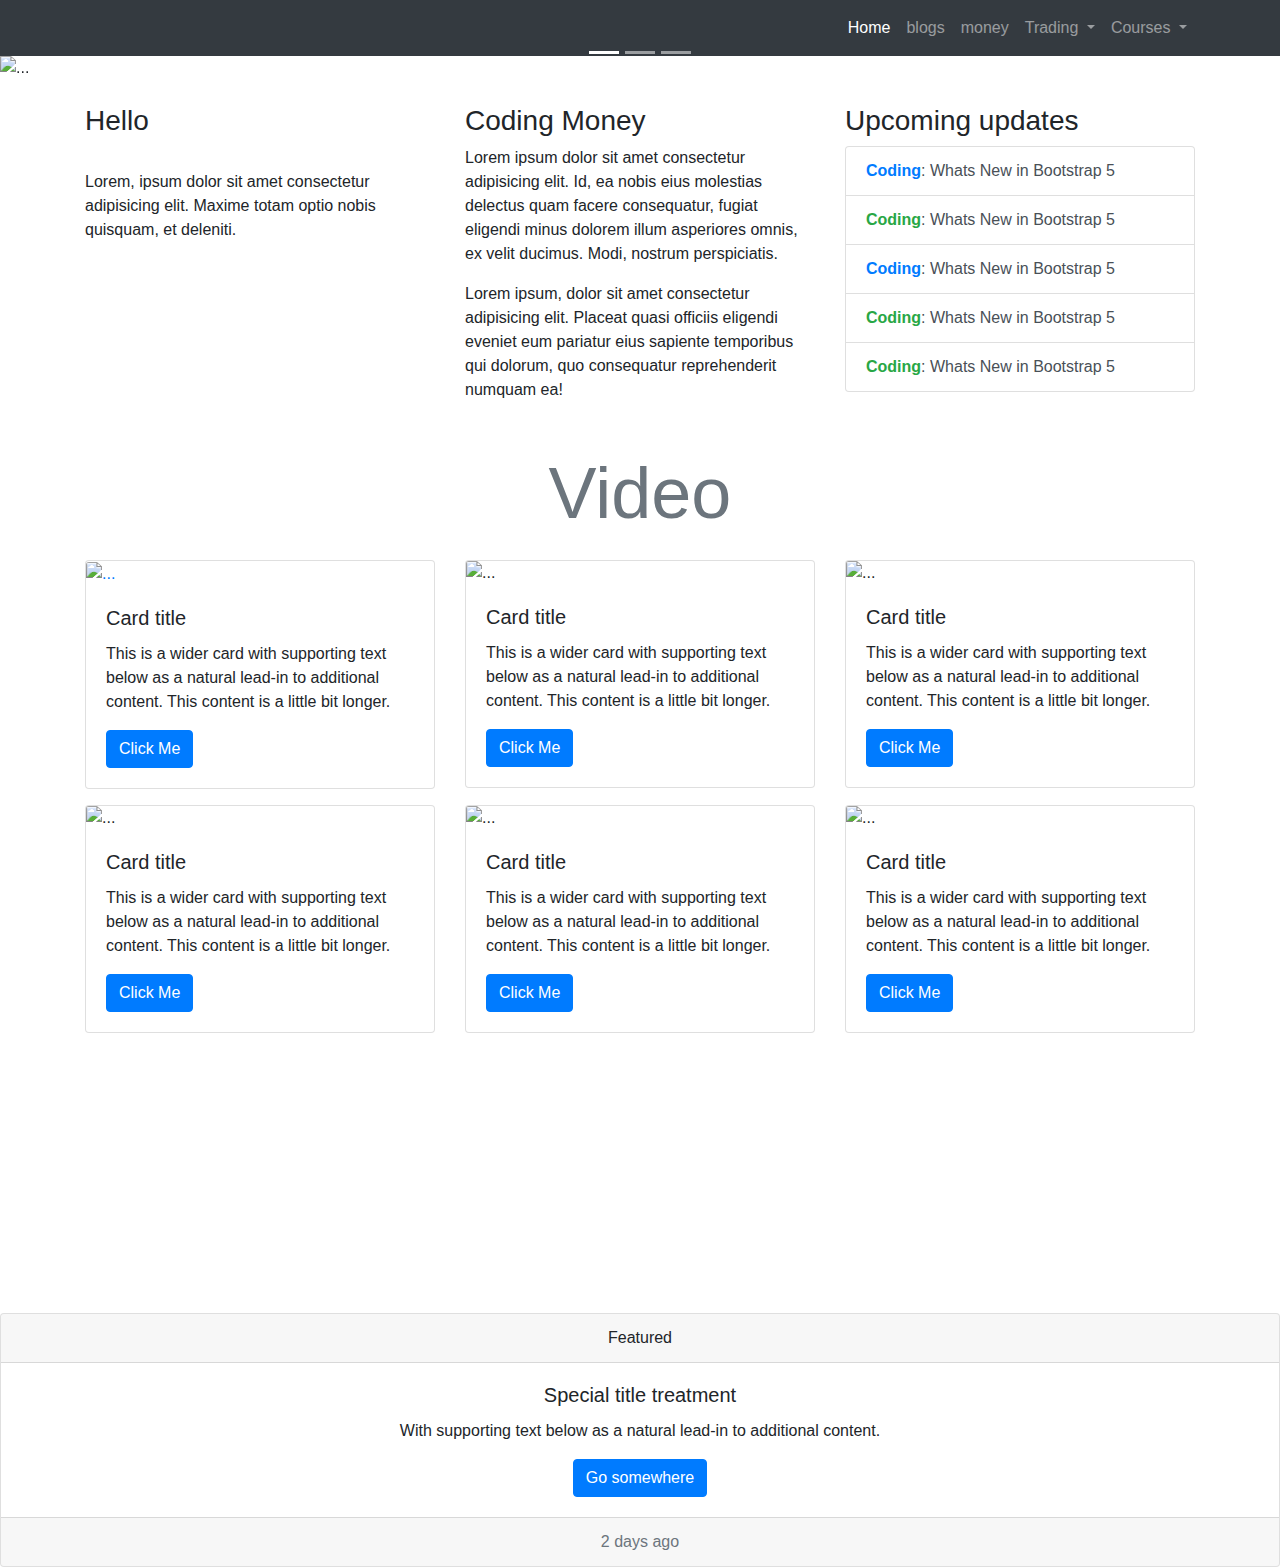
==== index.html @ 1dc9699c "Add files via upload" ====
<!doctype html>
<html lang="en">
  <head>
    <!-- Required meta tags -->
    <meta charset="utf-8">
    <meta name="viewport" content="width=device-width, initial-scale=1, shrink-to-fit=no">

    <!-- Bootstrap CSS -->
    <link rel="stylesheet" href="https://cdn.jsdelivr.net/npm/bootstrap@4.4.1/dist/css/bootstrap.min.css" integrity="sha384-Vkoo8x4CGsO3+Hhxv8T/Q5PaXtkKtu6ug5TOeNV6gBiFeWPGFN9MuhOf23Q9Ifjh" crossorigin="anonymous">

      <link rel="stylesheet" href="style.css">
    <title>Coding Money</title>
  </head>
  <body>
    <!-- nav bar -->

    <nav class="navbar navbar-expand-lg navbar-dark bg-dark">
        <div class="container">
        <a class="navbar-brand" href="/index.html"><img src="logo.png" alt="" height="30"></a>
        <button class="navbar-toggler" type="button" data-toggle="collapse" data-target="#navbarNavDropdown" aria-controls="navbarNavDropdown" aria-expanded="false" aria-label="Toggle navigation">
          <span class="navbar-toggler-icon"></span>
        </button>
        <div class="collapse navbar-collapse" id="navbarNavDropdown">
          <ul class="navbar-nav ml-auto">
            <li class="nav-item active">
              <a class="nav-link" href="/index.html">Home <span class="sr-only">(current)</span></a>
            </li>
            <li class="nav-item">
              <a class="nav-link" href="/blog.html">blogs</a>
            </li>
            <li class="nav-item">
              <a class="nav-link" href="/index.html">money</a>
            </li>
            <li class="nav-item dropdown">
              <a class="nav-link dropdown-toggle" href="#" id="navbarDropdownMenuLink" role="button" data-toggle="dropdown" aria-haspopup="true" aria-expanded="false">
                Trading
              </a>
              <div class="dropdown-menu" aria-labelledby="navbarDropdownMenuLink">
                <a class="dropdown-item" href="#">Action</a>
                <a class="dropdown-item" href="#">Another action</a>
                <a class="dropdown-item" href="#">Something else here</a>
              </div>
            </li>
            <li class="nav-item dropdown">
              <a class="nav-link dropdown-toggle" href="#" id="navbarDropdownMenuLink" role="button" data-toggle="dropdown" aria-haspopup="true" aria-expanded="false">
                Courses
              </a>
              <div class="dropdown-menu" aria-labelledby="navbarDropdownMenuLink">
                <a class="dropdown-item" href="#">Action</a>
                <a class="dropdown-item" href="#">Another action</a>
                <a class="dropdown-item" href="#">Something else here</a>
              </div>
            </li>
          </ul>
        </div>
    </div>
      </nav>

      <!-- navbar ends -->


      <!-- carousel -->


      <div id="carouselExampleIndicators" class="carousel slide" data-ride="carousel">
        <ol class="carousel-indicators">
          <li data-target="#carouselExampleIndicators" data-slide-to="0" class="active"></li>
          <li data-target="#carouselExampleIndicators" data-slide-to="1"></li>
          <li data-target="#carouselExampleIndicators" data-slide-to="2"></li>
        </ol>
        <div class="carousel-inner">
          <div class="carousel-item active">
            <img src="bg-3.jpg" class="d-block w-100" alt="...">
          </div>
          <div class="carousel-item">
            <img src="bg-1.jpg" class="d-block w-100" alt="...">
          </div>
          <div class="carousel-item">
            <img src="bg-2.jpg" class="d-block w-100" alt="...">
          </div>
        </div>
        <a class="carousel-control-prev" href="#carouselExampleIndicators" role="button" data-slide="prev">
          <span class="carousel-control-prev-icon" aria-hidden="true"></span>
          <span class="sr-only">Previous</span>
        </a>
        <a class="carousel-control-next" href="#carouselExampleIndicators" role="button" data-slide="next">
          <span class="carousel-control-next-icon" aria-hidden="true"></span>
          <span class="sr-only">Next</span>
        </a>
      </div>


    <!-- carousel ends-->


    <div class="container pt-4">
<!-- about -->

        <div class="row">
            <div class="col-lg">
                <div class="mb-4">
                    <h3>Hello</h3>
                    <img src="placeholder.jpg" alt="" class="img-fluid mb-4 rounded">
                    <p>Lorem, ipsum dolor sit amet consectetur adipisicing elit. Maxime totam optio nobis quisquam, et deleniti.</p>
                </div>
            </div>

            <div class="col-lg">
                <div class="mb-4">
                    <h3>Coding Money</h3>
                    <p>Lorem ipsum dolor sit amet consectetur adipisicing elit. Id, ea nobis eius molestias delectus quam facere consequatur, fugiat eligendi minus dolorem illum asperiores omnis, ex velit ducimus. Modi, nostrum perspiciatis.</p>
                    <p>Lorem ipsum, dolor sit amet consectetur adipisicing elit. Placeat quasi officiis eligendi eveniet eum pariatur eius sapiente temporibus qui dolorum, quo consequatur reprehenderit numquam ea!</p>
                </div>
            </div>

            <div class="col-lg">
                <div class="mb-4">
                    <h3>Upcoming updates</h3>
                    <div class="list-group">
                        <a href="" class="list-group-item list-group-item-action"><strong class="text-primary">Coding</strong>: Whats New in Bootstrap 5</a>
                        <a href="" class="list-group-item list-group-item-action"><strong class="text-success">Coding</strong>: Whats New in Bootstrap 5</a>
                        <a href="" class="list-group-item list-group-item-action"><strong class="text-primary">Coding</strong>: Whats New in Bootstrap 5</a>
                        <a href="" class="list-group-item list-group-item-action"><strong class="text-success">Coding</strong>: Whats New in Bootstrap 5</a>
                        <a href="" class="list-group-item list-group-item-action"><strong class="text-success">Coding</strong>: Whats New in Bootstrap 5</a>
                    </div>
                </div>
            </div>
        </div>

<!-- about ends-->

<!-- video -->

        <h1 class="display-3 text-center text-muted my-4">Video</h1>
        <div class="row">
            <div class="col-md-6 col-lg-4">
                <div class="card mb-3">
                    <a href="https://www.youtube.com/watch?v=Dr2rfJTnPBI"><img src="vid-1.png" class="card-img-top" alt="..."></a>
                    <div class="card-body">
                      <h5 class="card-title">Card title</h5>
                      <p class="card-text">This is a wider card with supporting text below as a natural lead-in to additional content. This content is a little bit longer.</p>
                      <a class="btn btn-primary" href="https://www.youtube.com/watch?v=Dr2rfJTnPBI" role="button">Click Me</a>
                    </div>
                  </div>
            </div>
            <div class="col-md-6 col-lg-4">
                <div class="card mb-3">
                    <img src="vid-2.png" class="card-img-top" alt="...">
                    <div class="card-body">
                      <h5 class="card-title">Card title</h5>
                      <p class="card-text">This is a wider card with supporting text below as a natural lead-in to additional content. This content is a little bit longer.</p>
                      <a class="btn btn-primary" href="https://www.youtube.com/watch?v=Dr2rfJTnPBI" role="button">Click Me</a>
                    </div>
                  </div>
            </div>
            <div class="col-md-6 col-lg-4">
                <div class="card mb-3">
                    <img src="vid-3.jpg" class="card-img-top" alt="...">
                    <div class="card-body">
                      <h5 class="card-title">Card title</h5>
                      <p class="card-text">This is a wider card with supporting text below as a natural lead-in to additional content. This content is a little bit longer.</p>
                      <a class="btn btn-primary" href="https://www.youtube.com/watch?v=Dr2rfJTnPBI" role="button">Click Me</a>
                    </div>
                  </div>
            </div>
            <div class="col-md-6 col-lg-4">
                <div class="card mb-3">
                    <img src="vid-4.jpg" class="card-img-top" alt="...">
                    <div class="card-body">
                      <h5 class="card-title">Card title</h5>
                      <p class="card-text">This is a wider card with supporting text below as a natural lead-in to additional content. This content is a little bit longer.</p>
                      <a class="btn btn-primary" href="https://www.youtube.com/watch?v=Dr2rfJTnPBI" role="button">Click Me</a>
                    </div>
                  </div>
            </div>
            <div class="col-md-6 col-lg-4">
                <div class="card mb-3">
                    <img src="vid-5.png" class="card-img-top" alt="...">
                    <div class="card-body">
                      <h5 class="card-title">Card title</h5>
                      <p class="card-text">This is a wider card with supporting text below as a natural lead-in to additional content. This content is a little bit longer.</p>
                      <a class="btn btn-primary" href="https://www.youtube.com/watch?v=Dr2rfJTnPBI" role="button">Click Me</a>
                    </div>
                  </div>
            </div>
            <div class="col-md-6 col-lg-4">
                <div class="card mb-3">
                    <img src="vid-6.png" class="card-img-top" alt="...">
                    <div class="card-body">
                      <h5 class="card-title">Card title</h5>
                      <p class="card-text">This is a wider card with supporting text below as a natural lead-in to additional content. This content is a little bit longer.</p>
                      <a class="btn btn-primary" href="https://www.youtube.com/watch?v=Dr2rfJTnPBI" role="button">Click Me</a>
                    </div>
                  </div>
            </div>
        </div>


<!-- video ends-->



</div><!-- container ends -->

<!-- parallex -->

<section class=" bg-color more-info-section">
  <div class="container">
    <div class="row ">
      
       <div class="col-12 col-md-14 col-lg-6 img-section1">
          <figure>
            <img src="vid-5.png" alt="" class="img-fluid">
          </figure>
      </div> 

       <div class=" col-12 col-md-12 col-lg-6 d-flex flex-column justify-content-center align-items-start">
        <h1 class="text-capitalize fw-bolder text-white">Sharks do not have bones.</h1>
        <p class="mt-3 mb-5 para-width text-white">Sharks use their gills to filter oxygen from the water. They are a special type of fish known as "elasmobranchs", which translates into fish made of cartilaginous tissues—the clear gristly stuff that your ears and nose tip are made of. This category also includes rays, sawfish, and skates. Their cartilaginous skeletons are much lighter than true bone and their large livers are full of low-density oils, both helping them to be buoyant.</p>
      </div> 
       
     
      
    </div>
  </div>
</section>



<!-- parallex ends-->



    



  <!-- footer -->

<div class="card text-center">
  <div class="card-header">
    Featured
  </div>
  <div class="card-body">
    <h5 class="card-title">Special title treatment</h5>
    <p class="card-text">With supporting text below as a natural lead-in to additional content.</p>
    <a href="#" class="btn btn-primary">Go somewhere</a>
  </div>
  <div class="card-footer text-muted">
    2 days ago
  </div>
</div>

<!-- footer ends-->




    <!-- Optional JavaScript -->
    <!-- jQuery first, then Popper.js, then Bootstrap JS -->
    <script src="https://code.jquery.com/jquery-3.4.1.slim.min.js" integrity="sha384-J6qa4849blE2+poT4WnyKhv5vZF5SrPo0iEjwBvKU7imGFAV0wwj1yYfoRSJoZ+n" crossorigin="anonymous"></script>
    <script src="https://cdn.jsdelivr.net/npm/popper.js@1.16.0/dist/umd/popper.min.js" integrity="sha384-Q6E9RHvbIyZFJoft+2mJbHaEWldlvI9IOYy5n3zV9zzTtmI3UksdQRVvoxMfooAo" crossorigin="anonymous"></script>
    <script src="https://cdn.jsdelivr.net/npm/bootstrap@4.4.1/dist/js/bootstrap.min.js" integrity="sha384-wfSDF2E50Y2D1uUdj0O3uMBJnjuUD4Ih7YwaYd1iqfktj0Uod8GCExl3Og8ifwB6" crossorigin="anonymous"></script>
  </body>
</html>
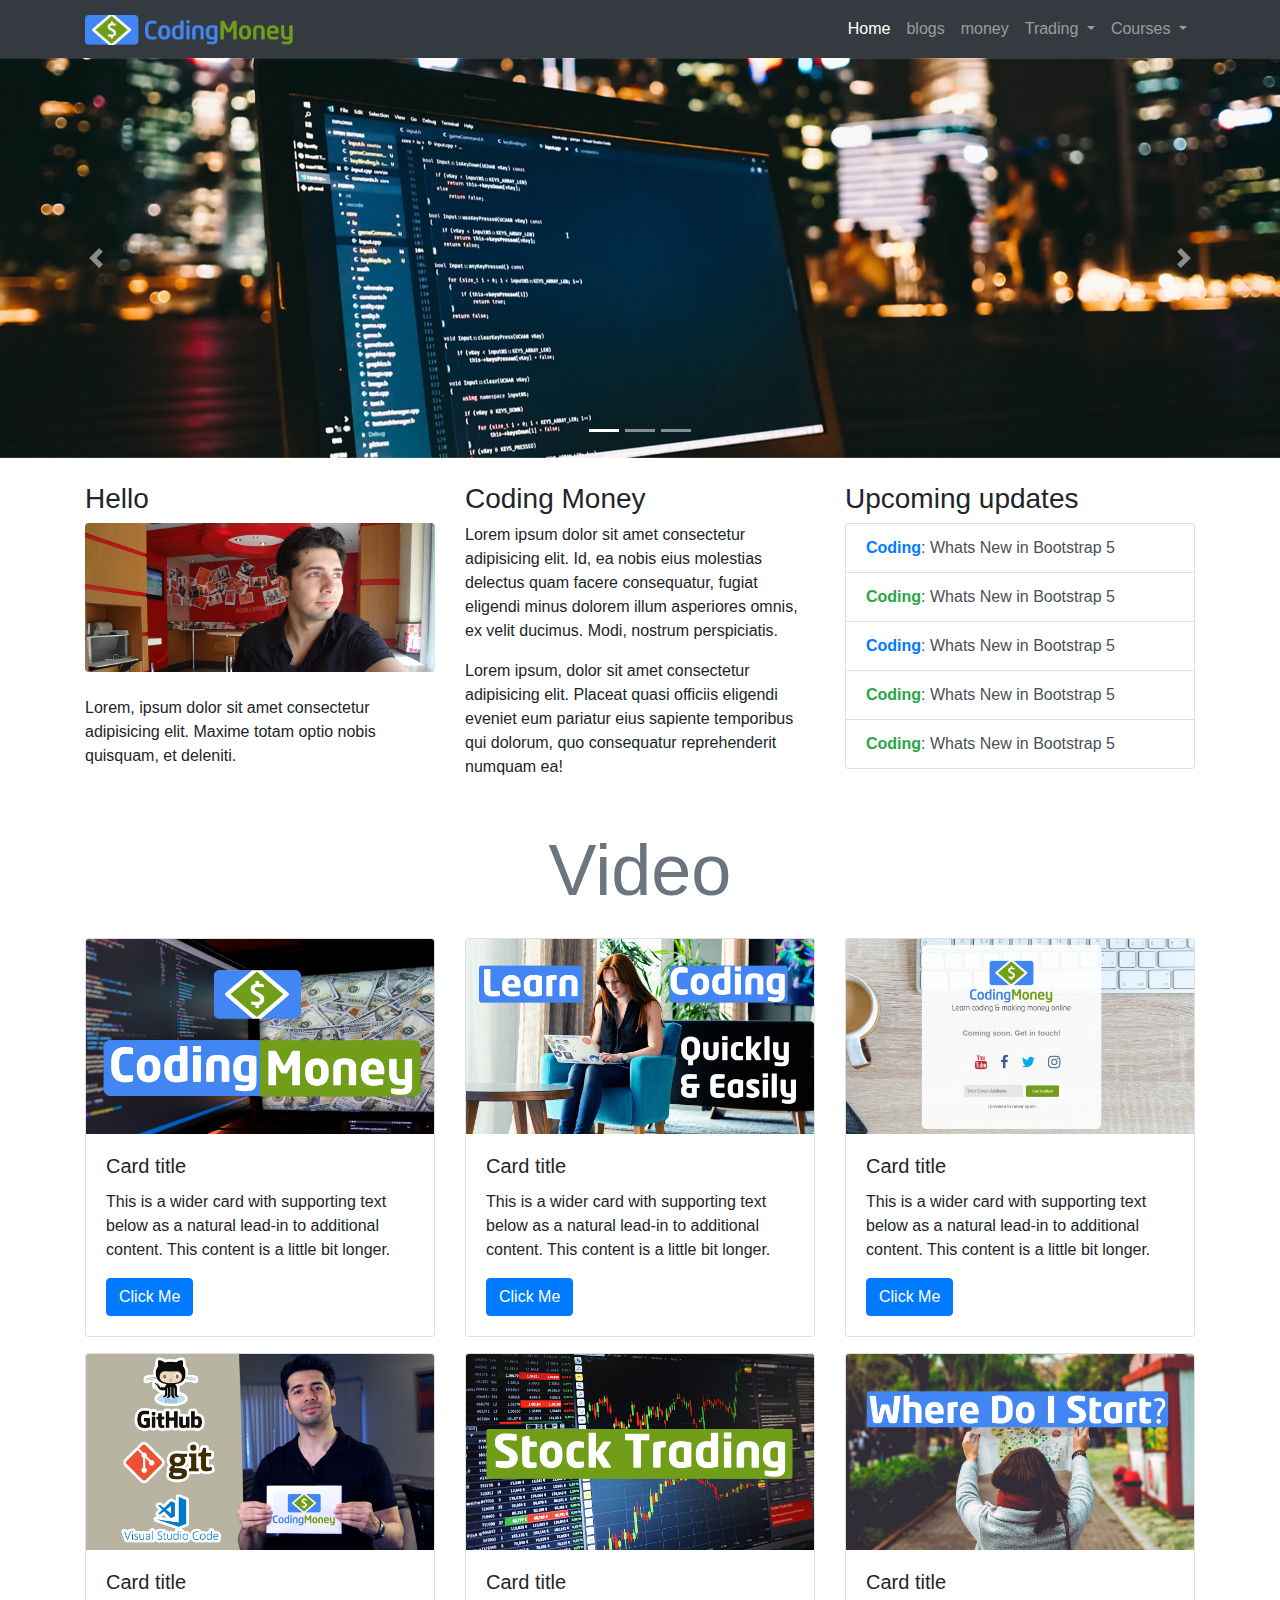
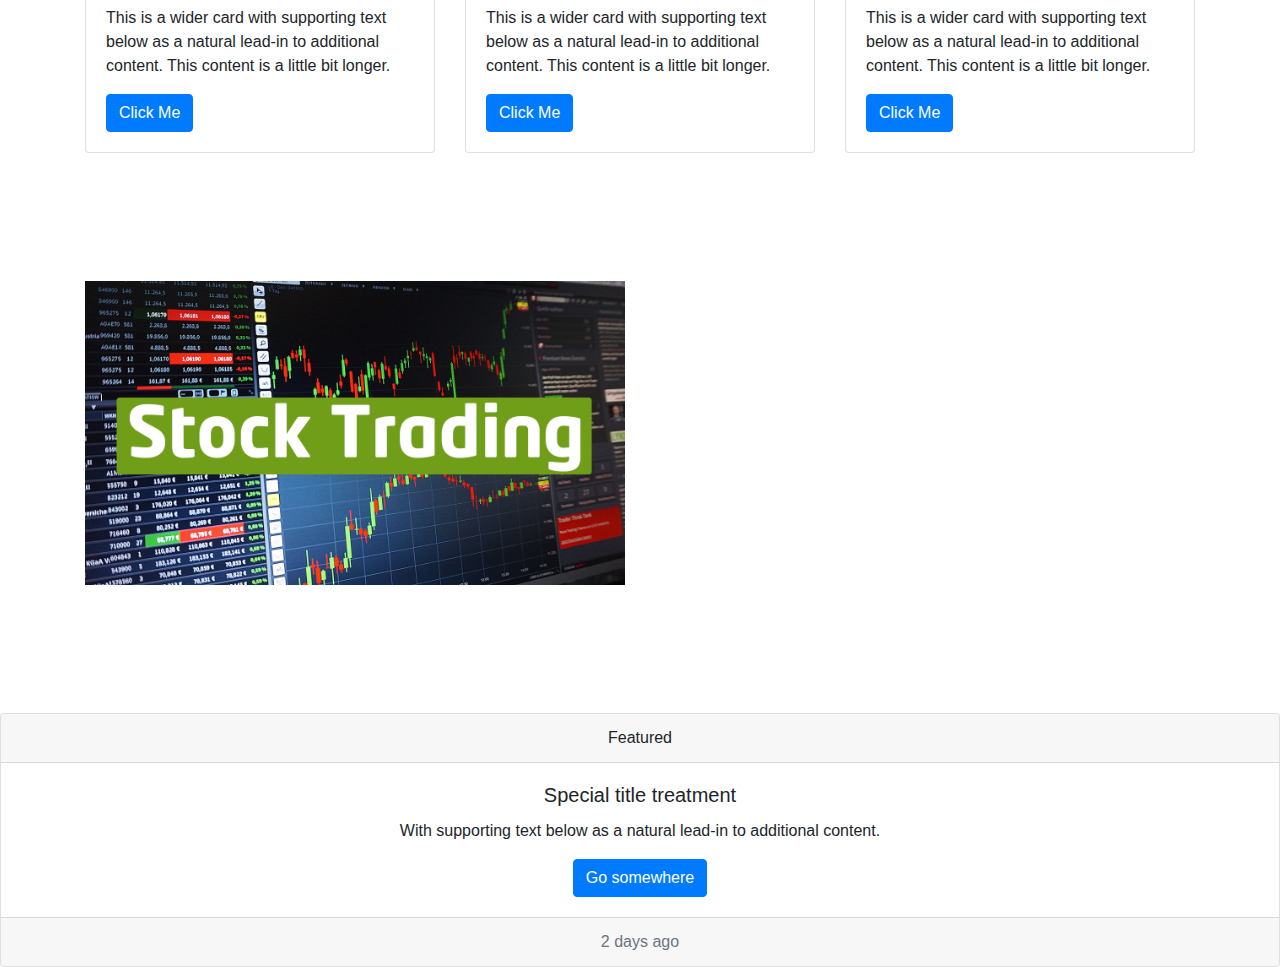
==== commit d3b1348b: "new link chnages" ====
--- a/index.html
+++ b/index.html
@@ -23,13 +23,13 @@
         <div class="collapse navbar-collapse" id="navbarNavDropdown">
           <ul class="navbar-nav ml-auto">
             <li class="nav-item active">
-              <a class="nav-link" href="/index.html">Home <span class="sr-only">(current)</span></a>
+              <a class="nav-link" href="/index.html/index.html">Home <span class="sr-only">(current)</span></a>
             </li>
             <li class="nav-item">
-              <a class="nav-link" href="/blog.html">blogs</a>
+              <a class="nav-link" href="/index.html/blog.html">blogs</a>
             </li>
             <li class="nav-item">
-              <a class="nav-link" href="/index.html">money</a>
+              <a class="nav-link" href="/index.html/index.html">money</a>
             </li>
             <li class="nav-item dropdown">
               <a class="nav-link dropdown-toggle" href="#" id="navbarDropdownMenuLink" role="button" data-toggle="dropdown" aria-haspopup="true" aria-expanded="false">
@@ -262,4 +262,4 @@
     <script src="https://cdn.jsdelivr.net/npm/popper.js@1.16.0/dist/umd/popper.min.js" integrity="sha384-Q6E9RHvbIyZFJoft+2mJbHaEWldlvI9IOYy5n3zV9zzTtmI3UksdQRVvoxMfooAo" crossorigin="anonymous"></script>
     <script src="https://cdn.jsdelivr.net/npm/bootstrap@4.4.1/dist/js/bootstrap.min.js" integrity="sha384-wfSDF2E50Y2D1uUdj0O3uMBJnjuUD4Ih7YwaYd1iqfktj0Uod8GCExl3Og8ifwB6" crossorigin="anonymous"></script>
   </body>
-</html>+</html>
--- a/style.css
+++ b/style.css
@@ -0,0 +1,24 @@
+*{
+    margin: 0;
+    padding: 0;
+}
+
+/* paralex */
+
+
+
+
+.more-info-section{
+    background-image: linear-gradient(rgba(22,22,22,-1),rgba(22,22,22,0.9)), url("bg-3.jpg");
+    background-size: cover;
+    background-repeat: no-repeat;
+    background-attachment: fixed;
+    padding: 7rem 0;
+    overflow: hidden;
+ }
+ .more-info-section .img-section{
+    position: relative;
+ }
+ .more-info-section .img-section img{
+    width: 70%;
+ }